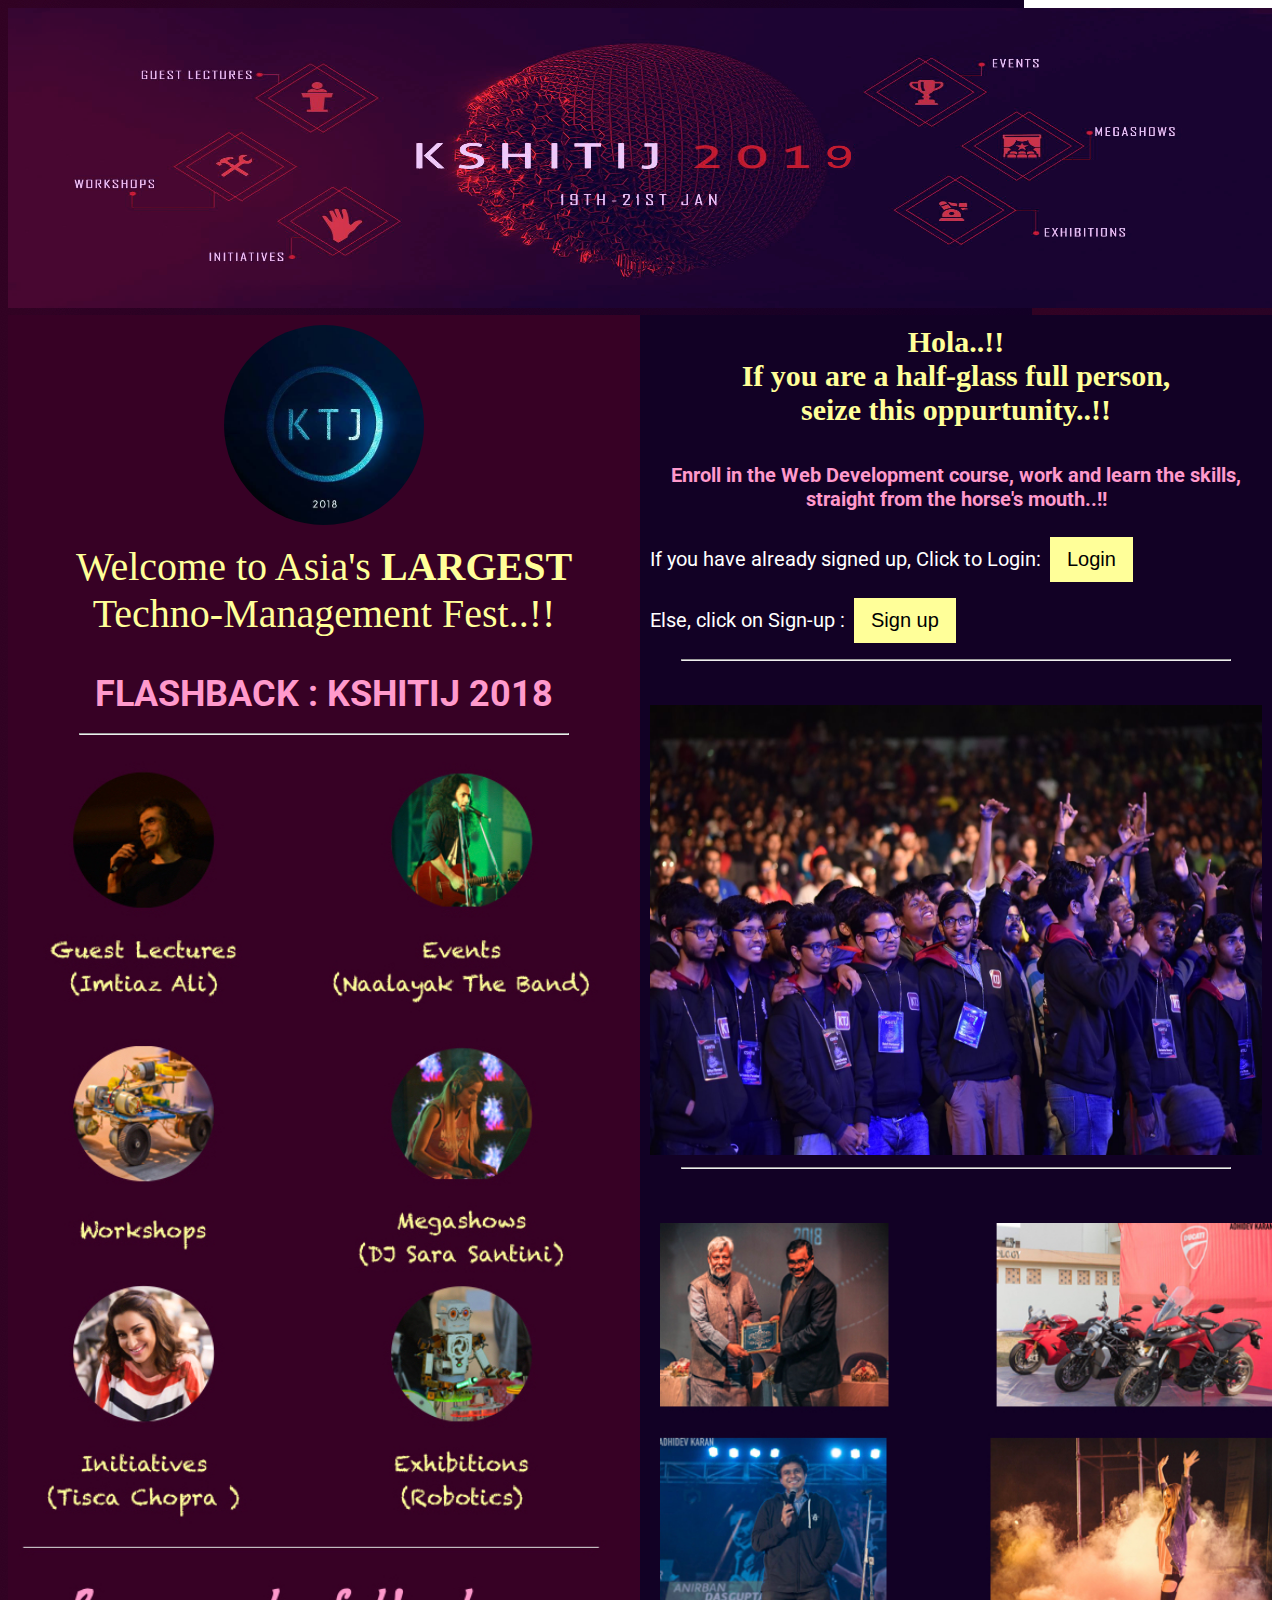
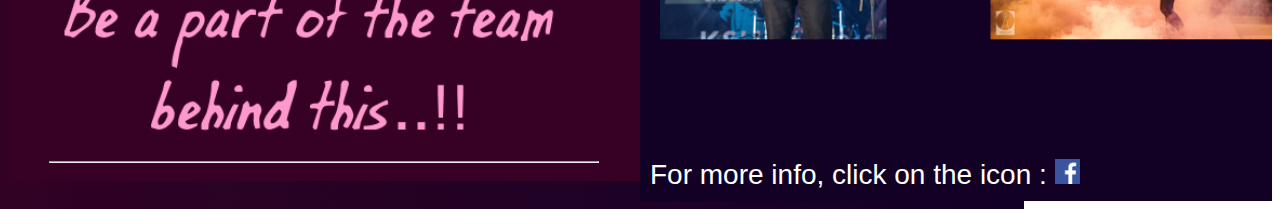
==== index.html @ 64d8c71e "Update index.html" ====
<!DOCTYPE html>
<html lang="en">
<head>
<title>Login  |  Kshitij 2019</title>
<meta charset="utf-8">
<meta name="viewport" content="width=device-width, initial-scale=1">
  <link href='https://fonts.googleapis.com/css?family=Roboto+Condensed:700' rel='stylesheet' type='text/css'>
<link href='https://fonts.googleapis.com/css?family=Roboto:100' rel='stylesheet' type='text/css'>
<link rel="stylesheet" type='text/css' href='view.css'>

<style>
* {
    box-sizing: border-box;
}
@font-face {
    font-family: Oilbats;
    src: url(OilBats.ttf);
}
html {
    background-image: url('Ktj Bg.jpeg');
    background-repeat: repeat-y;
    z-index: 1;
}
body {
    font-family: Arial, Helvetica, sans-serif;
    }
.img {
    text-align: : center;
    width: 200px; 
    height: 200px; 
    border-radius: 50%; 
    z-index: 1;
    display: block;
    margin-left: auto;
    margin-right: auto;

}

/* Style the header */
.header {
    background-image: url('Ktj Bg.jpeg');
    background-repeat: none;
    padding: 0;
    text-align: center;
    font-size: 30px;
}

/* Create three unequal columns that floats next to each other */
.column {
    float: left;
    padding: 10px;
     /* Should be removed. Only for demonstration */
}

/* Left and right column */
.column.side {
    width: 50%;
    left:0;
    position: sticky;
    background-color: #370125;
}

/* Middle column */
.column.middle {
    width: 50%;
    float: right;
    background-color: #120125;
}

/* Clear floats after the columns */
.row:after {
    content: "";
    display: table;
    clear: both;
}

/* Responsive layout - makes the three columns stack on top of each other instead of next to each other */
@media (max-width: 600px) {
    .column.side, .column.middle {
        width: 100%;
    }
    .column.side {
        position: relative;
    }
}

/* Full-width input fields */
input[type=text], input[type=password] {
    width: 100%;
    padding: 12px 20px;
    margin: 8px 0;
    display: inline-block;
    border: 1px solid #ccc;
    box-sizing: border-box;
}
input[type=text]:focus, input[type=password]:focus {
    background-color: #aaa;
}
input[type=text]:hover, input[type=password]:hover {
    background-color: #000;
}

/* Extra styles for the cancel button */
.cancelbtn {
    width: auto;
    padding: 10px 18px;
    background-color: #f44336;
}

/* Center the image and position the close button */
.imgcontainer {
    text-align: center;
    margin: 24px 0 12px 0;
    position: relative;
}

img.avatar {
    width: 40%;
    border-radius: 50%;
}

.container {
    padding: 16px;
}

span.psw {
    float: right;
    padding-top: 16px;
}

/* The Modal (background) */
.modal {
    display: none; /* Hidden by default */
    position: fixed; /* Stay in place */
    z-index: 1; /* Sit on top */
    left: 0;
    top: 0;
    width: 100%; /* Full width */
    height: 100%; /* Full height */
    overflow: auto; /* Enable scroll if needed */
    background-color: rgb(0,0,0); /* Fallback color */
    background-color: rgba(0,0,0,0.4); /* Black w/ opacity */
    padding-top: 60px;
}

/* Modal Content/Box */
.modal-content {
    background-image: url('Ktj Bg.jpeg');
    margin: 0 0 0 10%; /* 5% from the top, 15% from the bottom and centered */
    border: 1px solid #888;
    width: 80%; /* Could be more or less, depending on screen size */
}

/* The Close Button (x) */
.close {
    position: absolute;
    right: 25px;
    top: 0;
    color: #fff;
    font-size: 35px;
    font-weight: bold;
}

.close:hover,
.close:focus {
    color: red;
    cursor: pointer;
}

/* Add Zoom Animation */
.animate {
    -webkit-animation: animatezoom 0.6s;
    animation: animatezoom 0.6s
}

@-webkit-keyframes animatezoom {
    from {-webkit-transform: scale(0)} 
    to {-webkit-transform: scale(1)}
}
    
@keyframes animatezoom {
    from {transform: scale(0)} 
    to {transform: scale(1)}
}

/* Change styles for span and cancel button on extra small screens */
@media screen and (max-width: 300px) {
    span.psw {
       display: block;
       float: none;
    }
    .cancelbtn {
       width: 100%;
    }
}

button {
    background-color: #ffff99;
    color: #000000;
    padding: 11px 17px;
    margin: 8px 4px;
    border: none;
    cursor: pointer;
    width: 100%;
    font-size: 20px;
}

button:hover {
    background-color: #ff99cc;
    color:#ffffff;
}
</style>
</head>
<body>
<div class="header">
  <img src="Kshitij.jpg" style="width:100%; height:300px;">
</div>

<div class="row">
  <div class="column side">
      <img src="Icon.jpg" class="img"><br>
      <div style="font-family: Oilbats; font-size: 40px; text-align: center; color : #ffff99;">Welcome to Asia's <b>LARGEST</b><br>Techno-Management Fest..!!</div><br><br>
     <div style="font-family: Roboto; font-size: 36px; text-align: center; color:#ff99cc;"><b>FLASHBACK : KSHITIJ 2018</b>
        <hr style="color: #FFFFFF; width: 80%;"></div>
    <img src="left1.jpeg" style="text-align: right; width: 100%; height: auto;">
    <hr style="color: #FFFFFF; width: 90%;">
  </div>
  <div class="column middle" style="background-color:#120125;">
      <div style="font-family: Oilbats; font-size: 30px; font-weight: bold;text-align: center; color : #ffff99;">Hola..!!<br>
      If you are a half-glass full person,<br> seize this oppurtunity..!!</div><br><br>
    <div style="font-family: Roboto; font-weight: bold; font-size: 20px; text-align: center; color : #ff99cc;">Enroll in the Web Development course, work and learn the skills, straight from the horse's mouth..!!</div><br>
    <div style="font-family: Roboto; font-size: 20px; color:#FFFFFF;">If you have already signed up, Click to Login:  <button onclick="document.getElementById('id01').style.display='block'" style="width:auto;">Login</button></div>

<div id="id01" class="modal">
  
  <form class="modal-content animate" action="/action_page.php">
    <div class="imgcontainer">
      <span onclick="document.getElementById('id01').style.display='none'" class="close" title="Close Modal">&times;</span>
      <img src="Icon.jpg" alt="Avatar" class="avatar" style="height: 200px; width: 200px; border-radius: 50%;">
    </div>

    <div class="container">
      <label for="uname"><p style="color: #fff;"><b>Username</b></p></label>
      <input type="text" placeholder="Enter Username" name="uname" required>

      <label for="psw"><p style="color: #fff;"><b>Password</b></p></label>
      <input type="password" placeholder="Enter Password" name="psw" required>
        
      <button type="submit">Login</button>
      <label>
        <input type="checkbox" checked="checked" name="remember"><p style="color: #fff;"> Remember me</p>
      </label>
    </div>

    <div class="container" style="background-color:#f1f1f1">
      <button type="button" onclick="document.getElementById('id01').style.display='none'" class="cancelbtn">Cancel</button>
      <span class="psw">Forgot <a href="#">password?</a></span>
    </div>
  </form>
</div>
<div style="font-family: Roboto; font-size: 20px; color:#FFFFFF;">Else, click on Sign-up : <a href="signup.html"><button style="width: auto;">Sign up</button></a></div>
 <hr style="color: #FFFFFF; width: 90%;"><br><br>
    <img src="ktj fill.jpg" style="width: 100%; height: 450px; text-align: center;">
    <hr style="color: #FFFFFF; width: 90%;"><br><br>
    <img src="ktj mid.jpeg" style="width: 100%; margin: 10px; height: 450px; text-align: center;"><br><br><br><br><br>
    <div style="color: #ffffff; font-size: 28px; text-decoration-style: none;">For more info, click on the icon : <a href="https://www.facebook.com/ktj.iitkgp/"><img src="facebook.png" width="25px" height="25px"></a></div>
</div>
---- view.css ----
.fieldset {
	font-family: Oilbats;
	font-size: 30px;
	text-align: left;
	color: #ffffff;
	padding: 10px;
}
.field {
	font-family: Roboto;
	font-size: 20px;
	text-align: left;
	color: #ffff99;
	padding:5px;
	font-weight: bolder;
}
.radio {
	font-family: Arial;
	font-size: 15px;
	color: #ff99cc;
}
.entry {
	font-family: Arial;
	font-size: 12px;
	color: #000000;
}
.guidelines {
	font-family: Arial;
	font-size: 15px;
	color:#ffffff;
	float : right;
	text-align: right;
}
input.large {
	width: 70%;
}
select.large {
	width: 70%;
}
textarea.large {
	height: 10em;
}
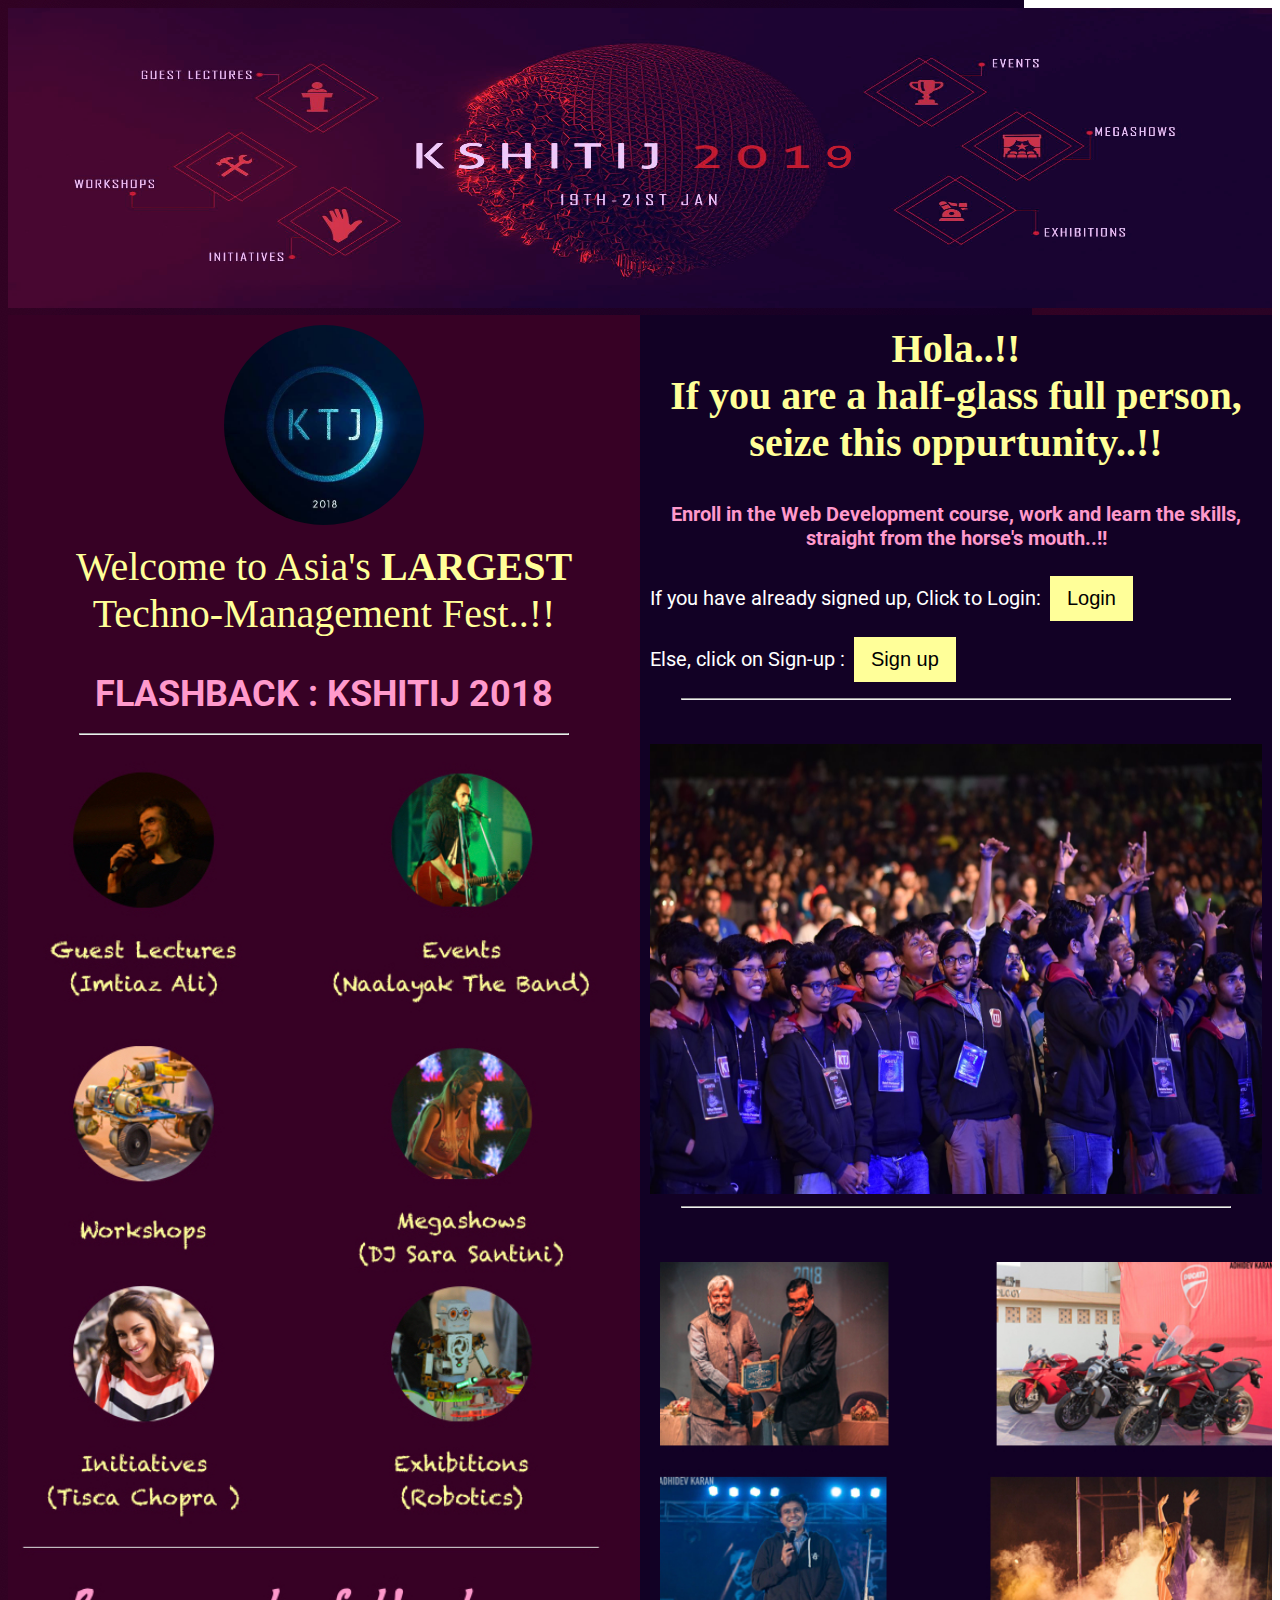
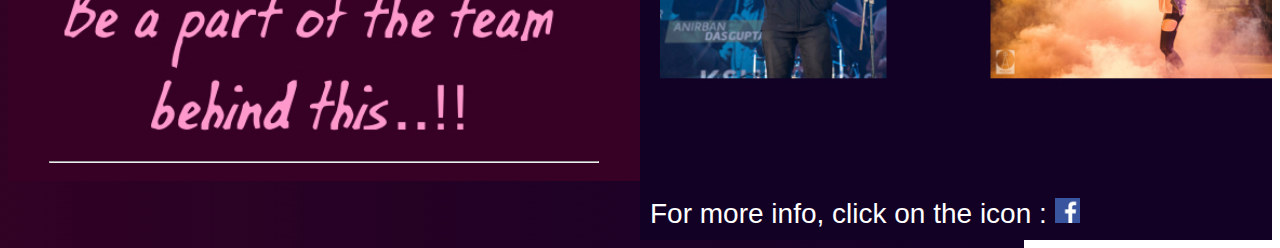
==== commit aadef16c: "font size increased" ====
--- a/index.html
+++ b/index.html
@@ -226,7 +226,7 @@
     <hr style="color: #FFFFFF; width: 90%;">
   </div>
   <div class="column middle" style="background-color:#120125;">
-      <div style="font-family: Oilbats; font-size: 30px; font-weight: bold;text-align: center; color : #ffff99;">Hola..!!<br>
+      <div style="font-family: Oilbats; font-size: 40px; font-weight: bold; text-align: center; color : #ffff99;">Hola..!!<br>
       If you are a half-glass full person,<br> seize this oppurtunity..!!</div><br><br>
     <div style="font-family: Roboto; font-weight: bold; font-size: 20px; text-align: center; color : #ff99cc;">Enroll in the Web Development course, work and learn the skills, straight from the horse's mouth..!!</div><br>
     <div style="font-family: Roboto; font-size: 20px; color:#FFFFFF;">If you have already signed up, Click to Login:  <button onclick="document.getElementById('id01').style.display='block'" style="width:auto;">Login</button></div>
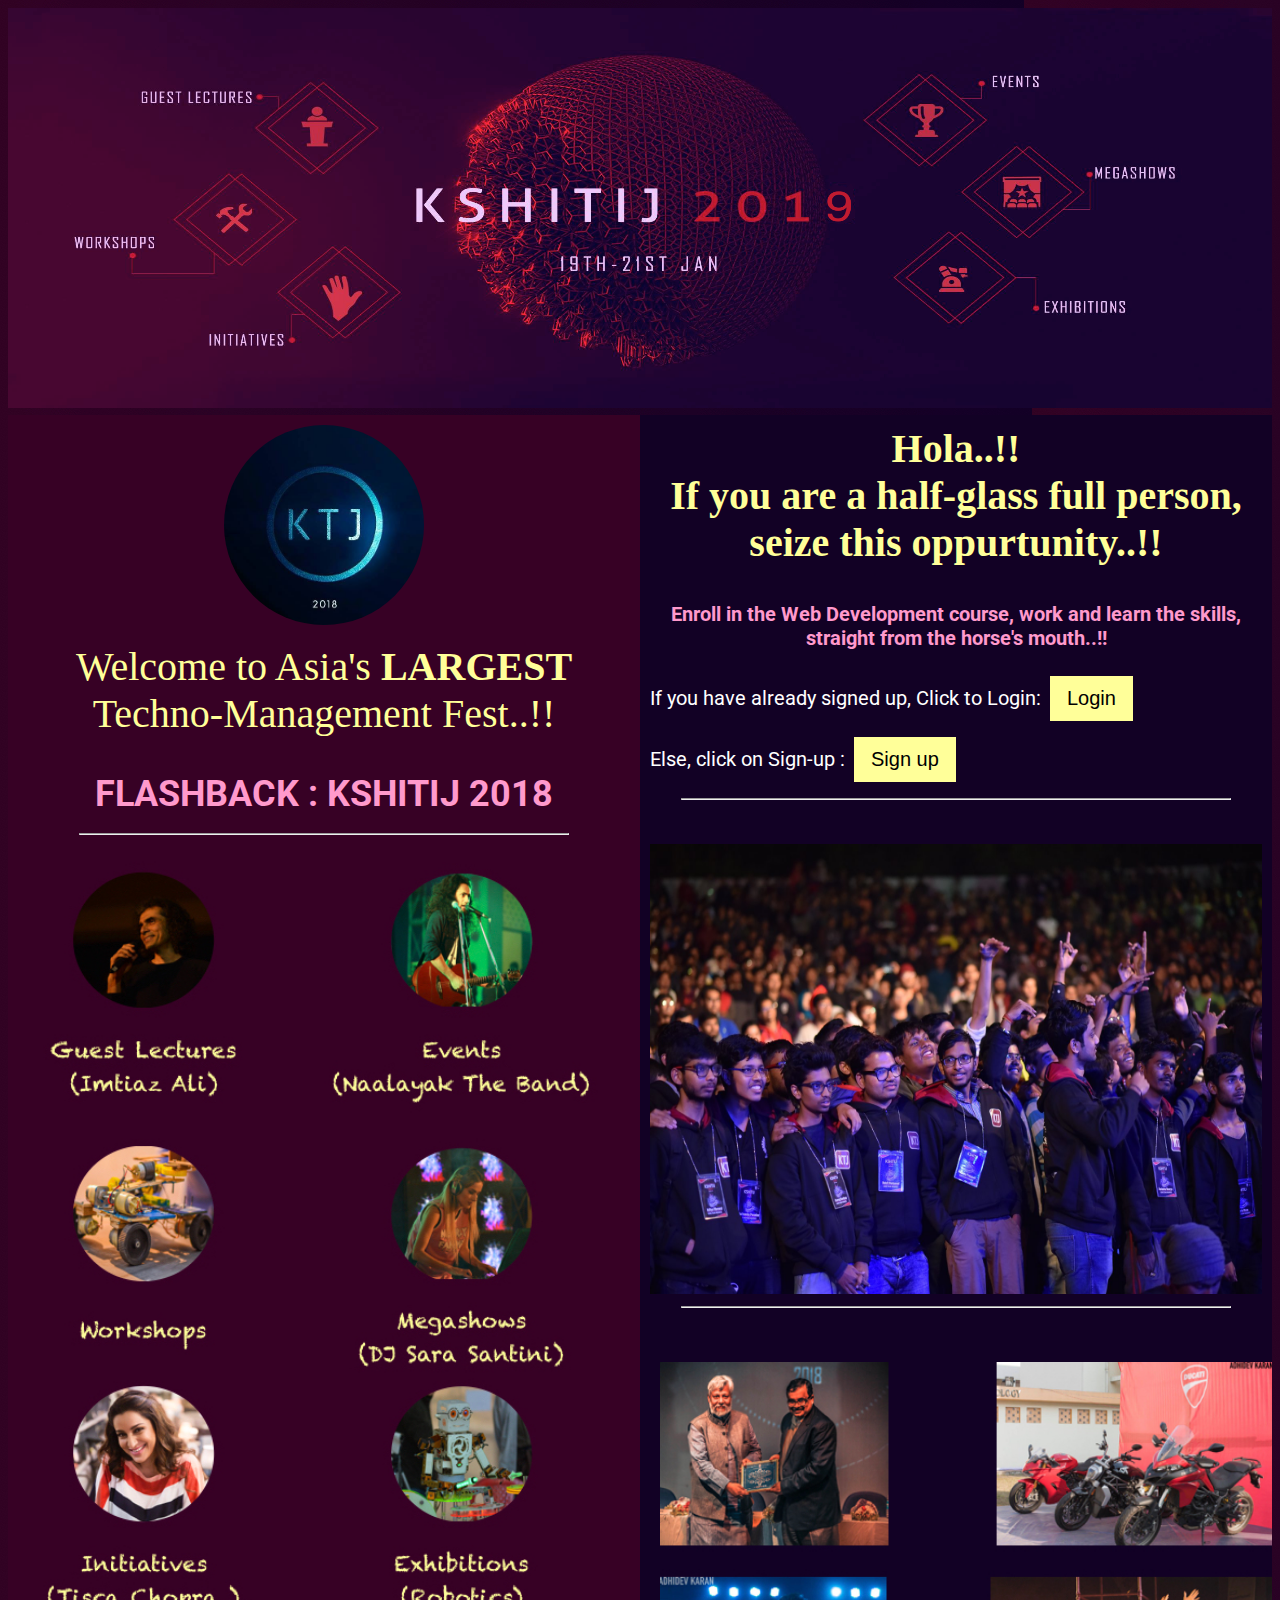
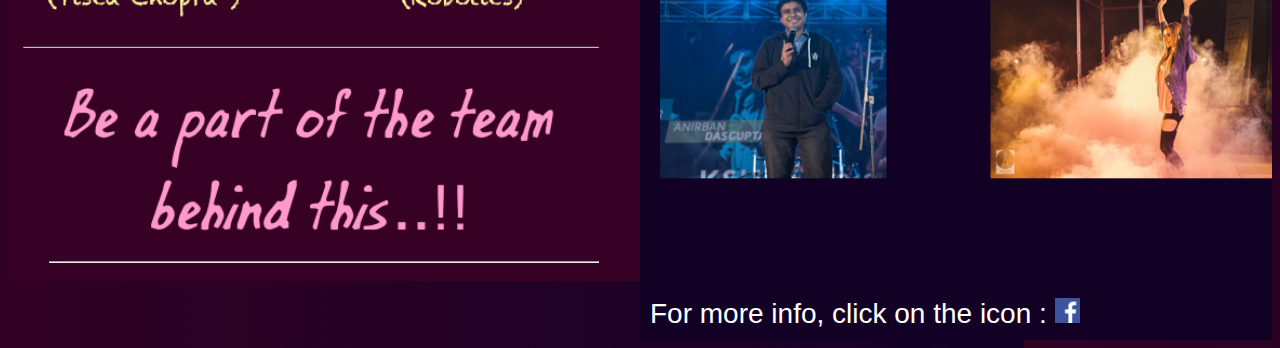
==== commit 33c31e6c: "chnge" ====
--- a/index.html
+++ b/index.html
@@ -18,7 +18,7 @@
 }
 html {
     background-image: url('Ktj Bg.jpeg');
-    background-repeat: repeat-y;
+    background-repeat: repeat;
     z-index: 1;
 }
 body {
@@ -213,7 +213,7 @@
 </head>
 <body>
 <div class="header">
-  <img src="Kshitij.jpg" style="width:100%; height:300px;">
+  <img src="Kshitij.jpg" style="width:100%; height:400px;">
 </div>
 
 <div class="row">
@@ -226,7 +226,7 @@
     <hr style="color: #FFFFFF; width: 90%;">
   </div>
   <div class="column middle" style="background-color:#120125;">
-      <div style="font-family: Oilbats; font-size: 40px; font-weight: bold; text-align: center; color : #ffff99;">Hola..!!<br>
+      <div style="font-family: Oilbats; font-size: 40px; font-weight: bold;text-align: center; color : #ffff99;">Hola..!!<br>
       If you are a half-glass full person,<br> seize this oppurtunity..!!</div><br><br>
     <div style="font-family: Roboto; font-weight: bold; font-size: 20px; text-align: center; color : #ff99cc;">Enroll in the Web Development course, work and learn the skills, straight from the horse's mouth..!!</div><br>
     <div style="font-family: Roboto; font-size: 20px; color:#FFFFFF;">If you have already signed up, Click to Login:  <button onclick="document.getElementById('id01').style.display='block'" style="width:auto;">Login</button></div>
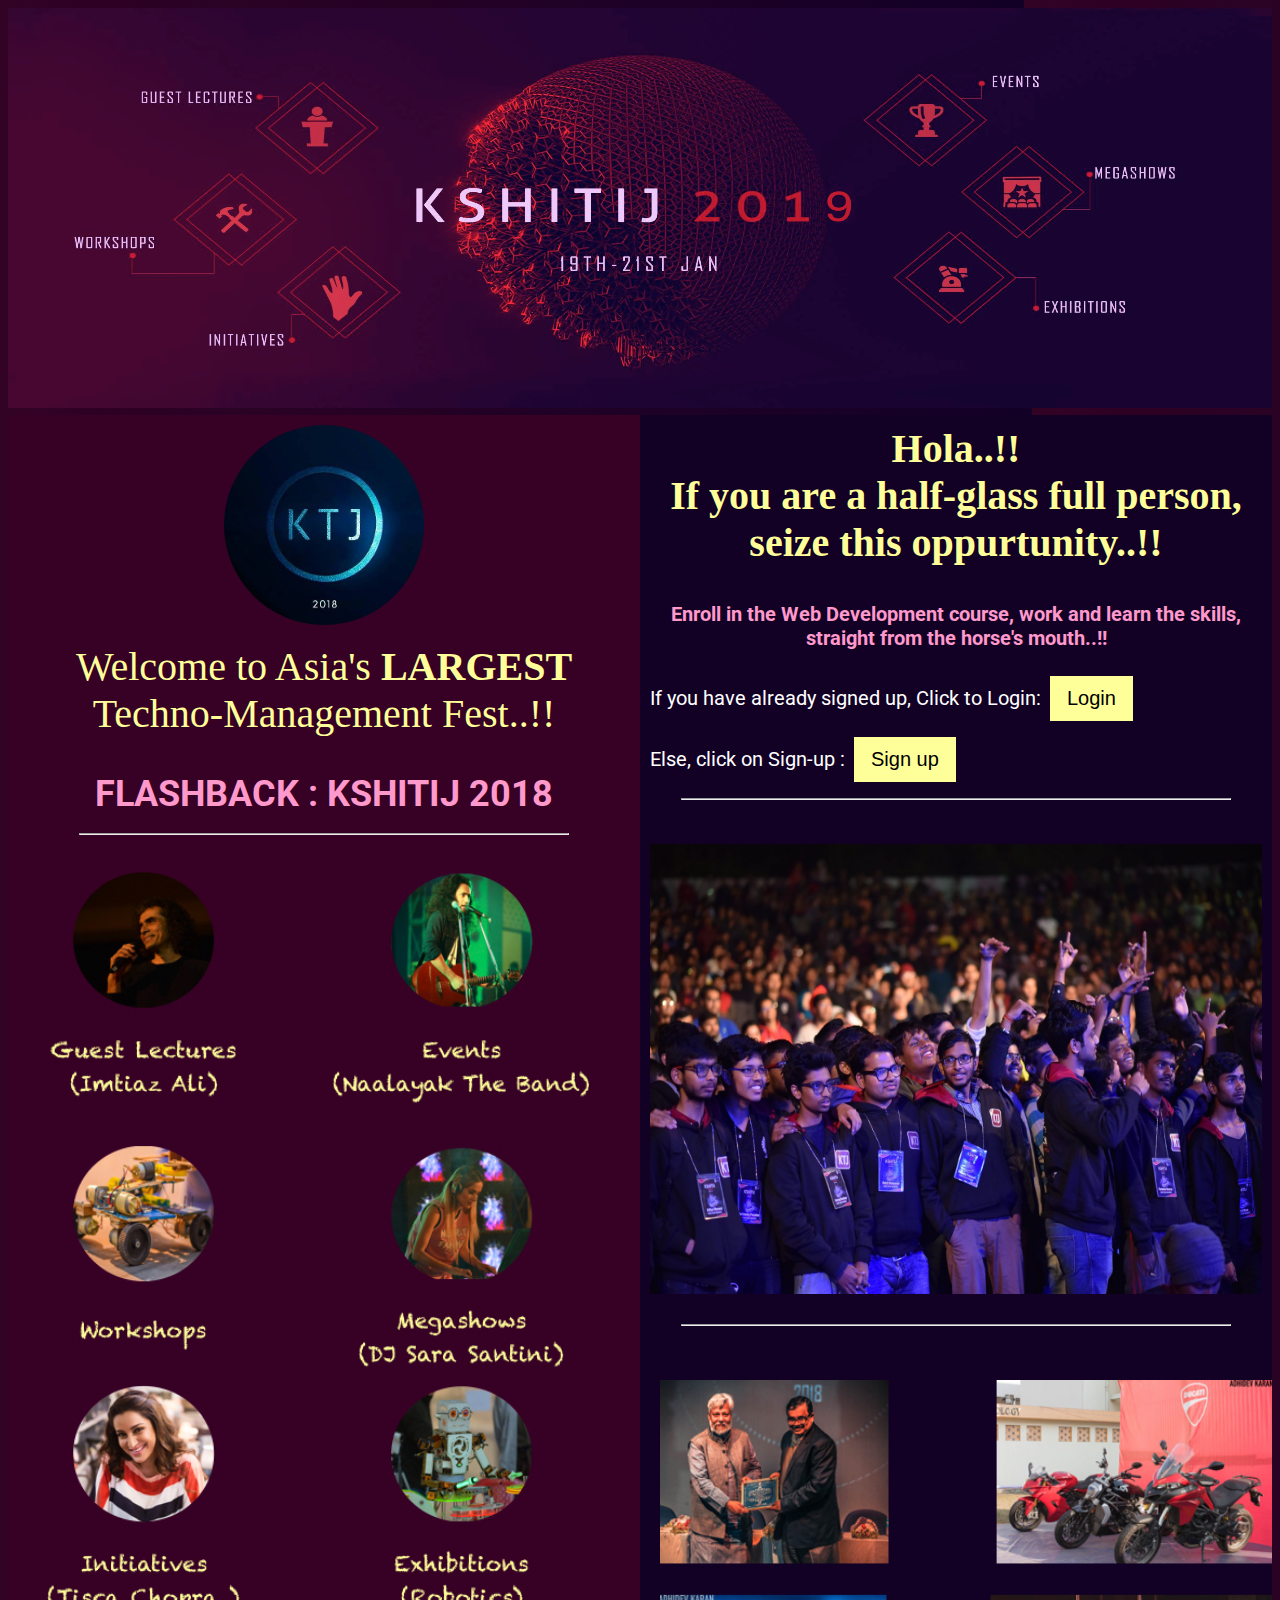
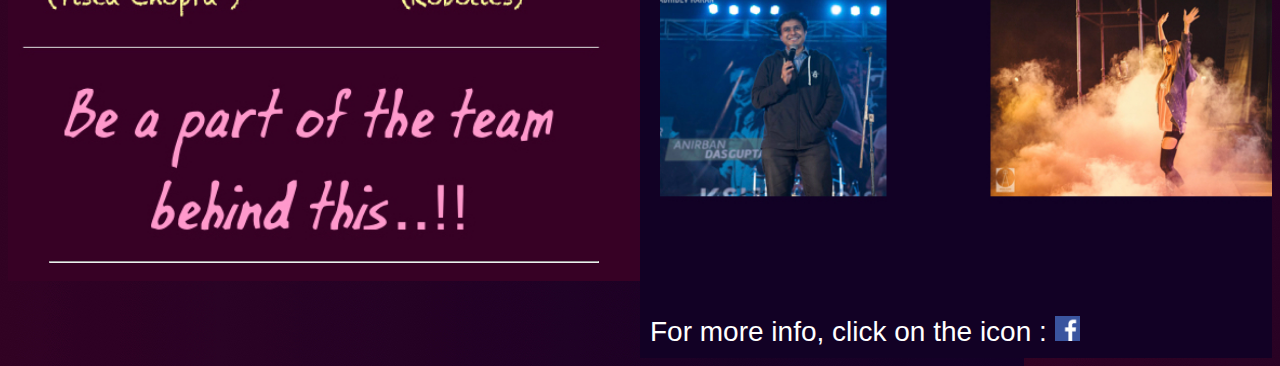
==== commit fb6fbc72: "Gap" ====
--- a/index.html
+++ b/index.html
@@ -146,6 +146,7 @@
 /* Modal Content/Box */
 .modal-content {
     background-image: url('Ktj Bg.jpeg');
+    background-repeat : no-repeat;
     margin: 0 0 0 10%; /* 5% from the top, 15% from the bottom and centered */
     border: 1px solid #888;
     width: 80%; /* Could be more or less, depending on screen size */
@@ -260,7 +261,7 @@
 </div>
 <div style="font-family: Roboto; font-size: 20px; color:#FFFFFF;">Else, click on Sign-up : <a href="signup.html"><button style="width: auto;">Sign up</button></a></div>
  <hr style="color: #FFFFFF; width: 90%;"><br><br>
-    <img src="ktj fill.jpg" style="width: 100%; height: 450px; text-align: center;">
+    <img src="ktj fill.jpg" style="width: 100%; height: 450px; text-align: center;"><br><br>
     <hr style="color: #FFFFFF; width: 90%;"><br><br>
     <img src="ktj mid.jpeg" style="width: 100%; margin: 10px; height: 450px; text-align: center;"><br><br><br><br><br>
     <div style="color: #ffffff; font-size: 28px; text-decoration-style: none;">For more info, click on the icon : <a href="https://www.facebook.com/ktj.iitkgp/"><img src="facebook.png" width="25px" height="25px"></a></div>
